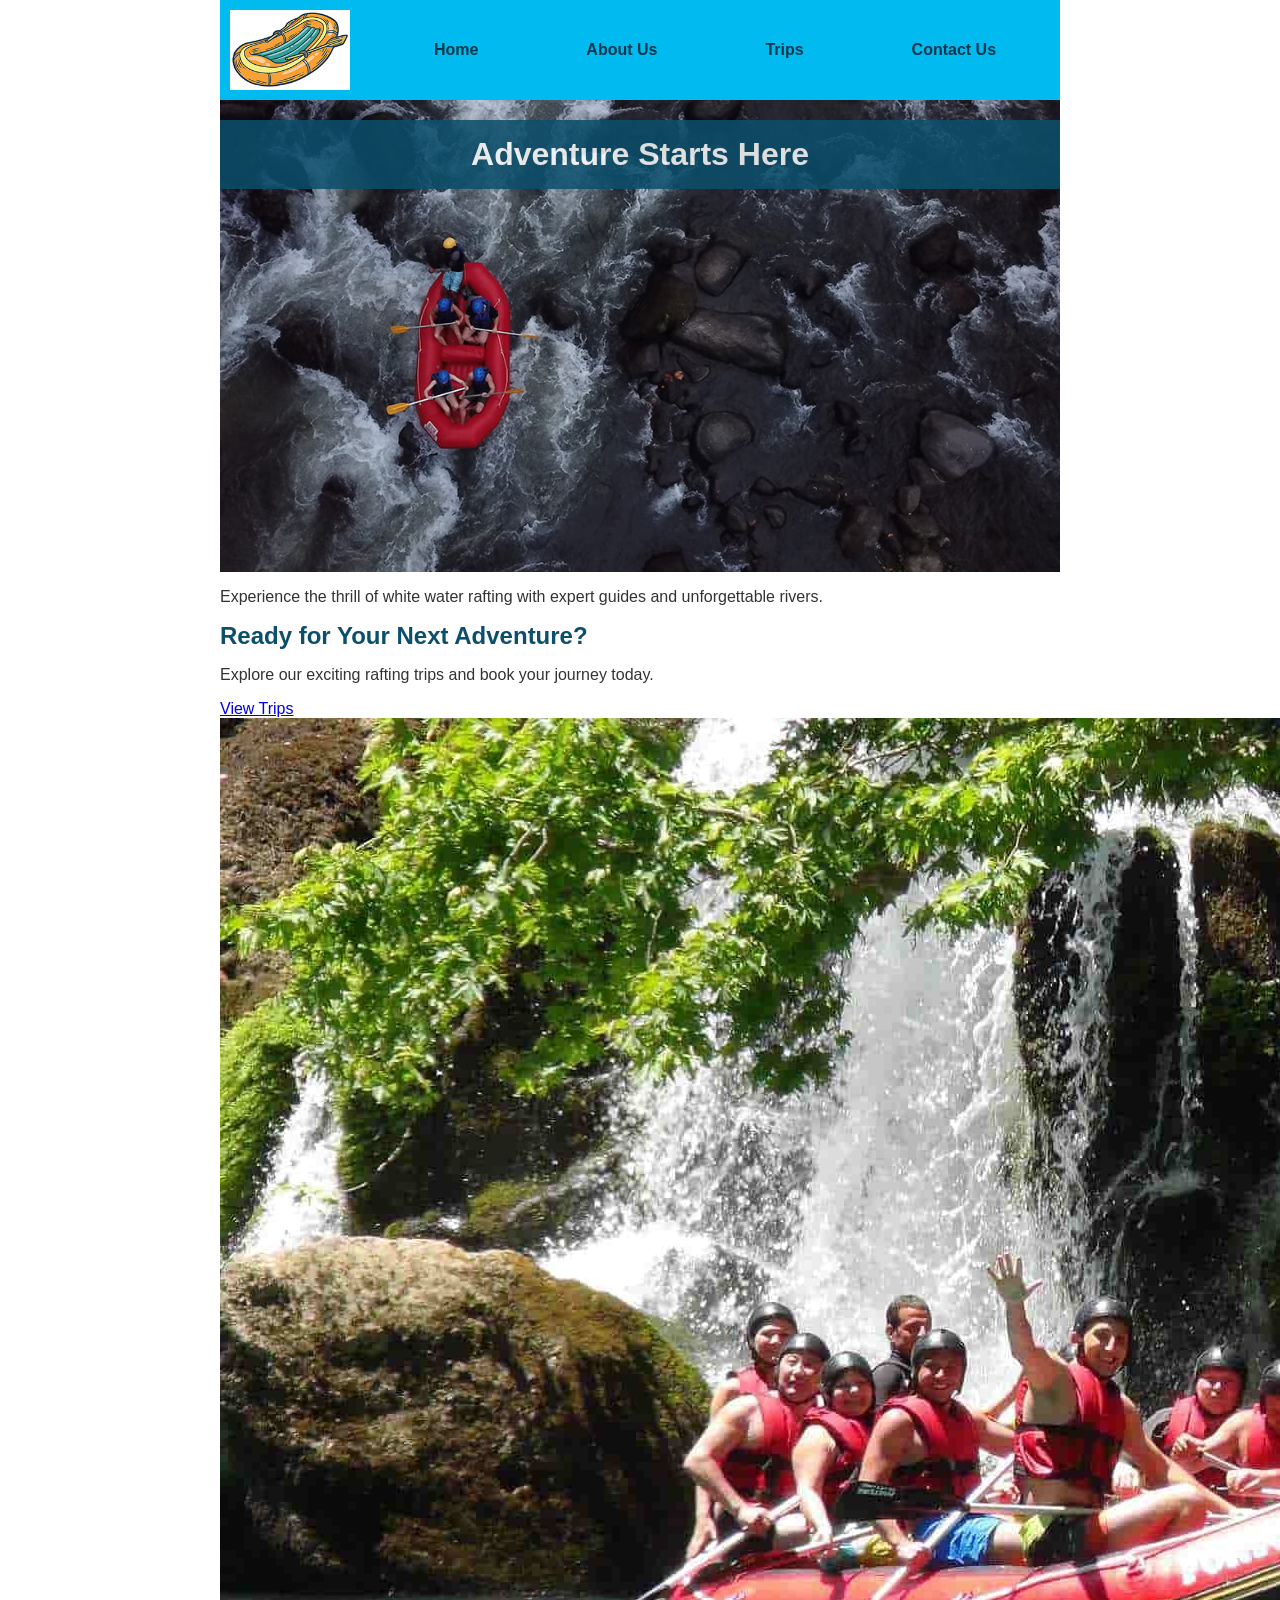
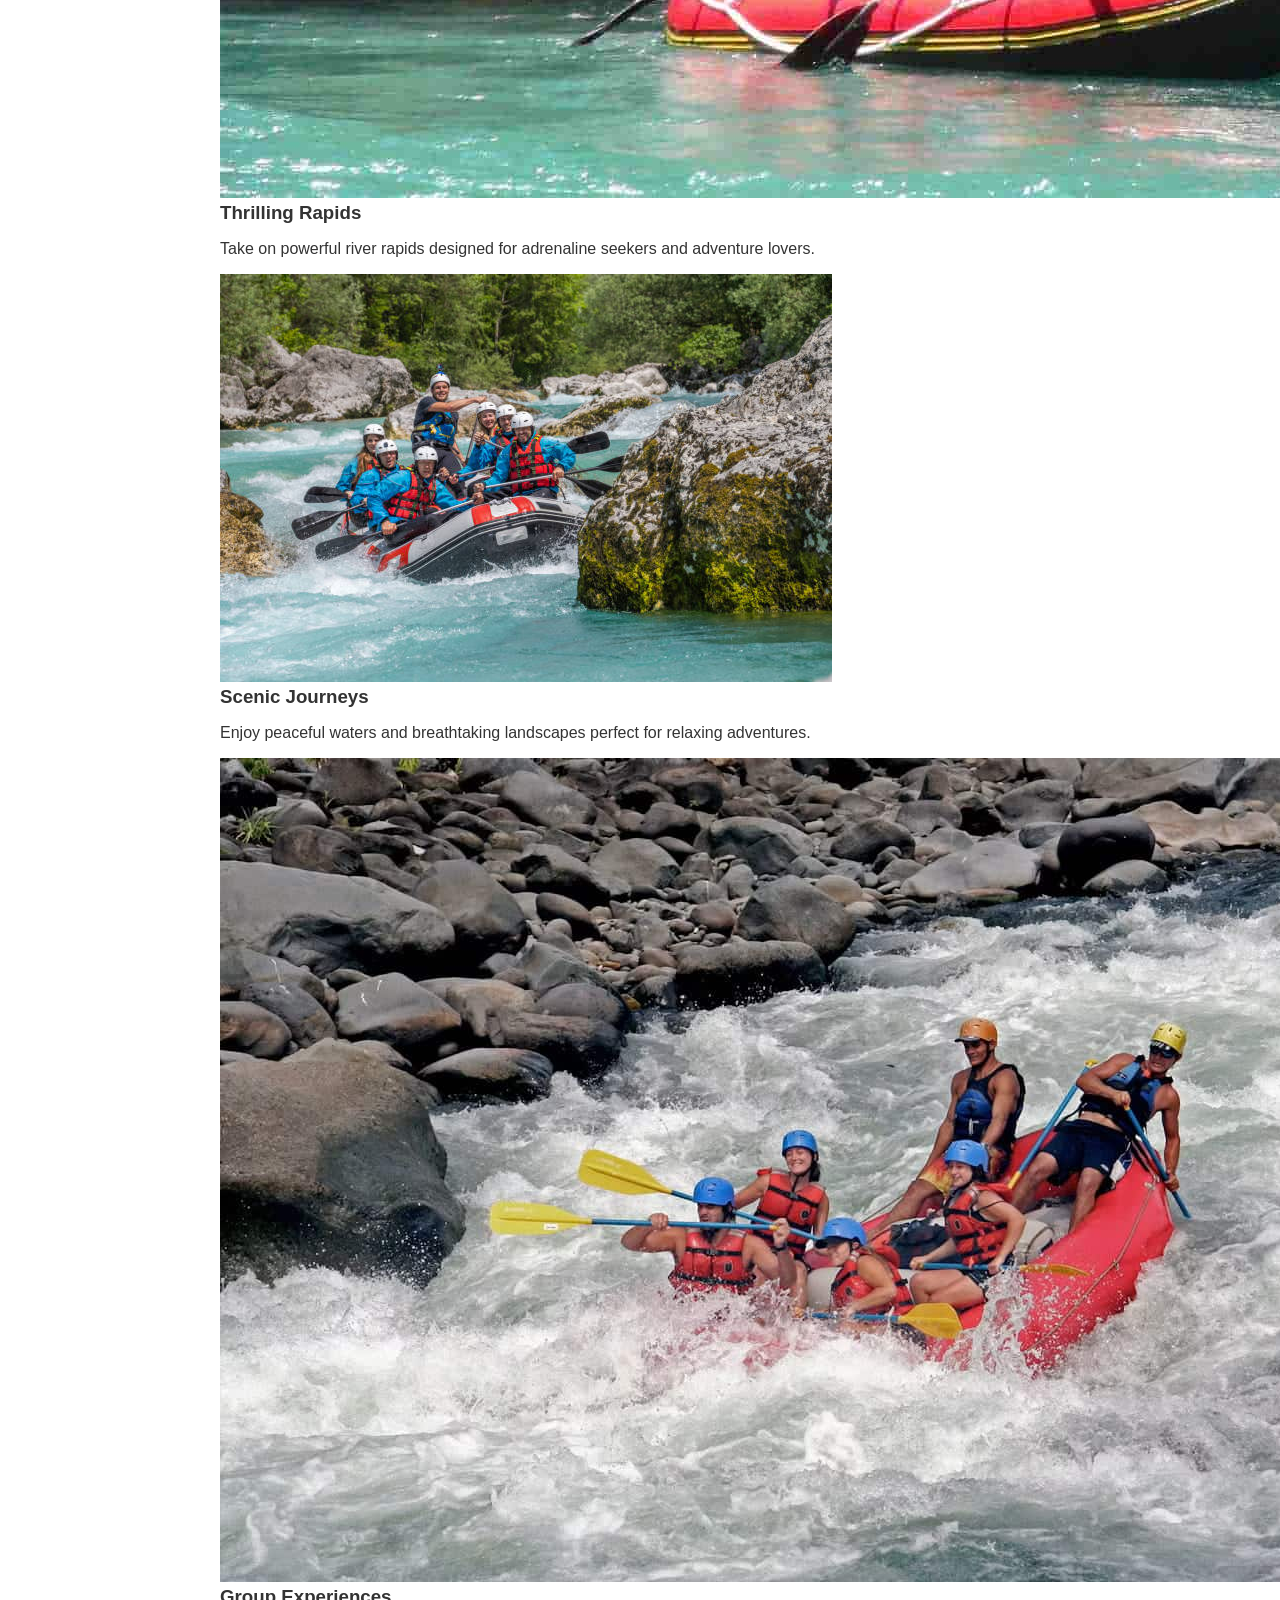
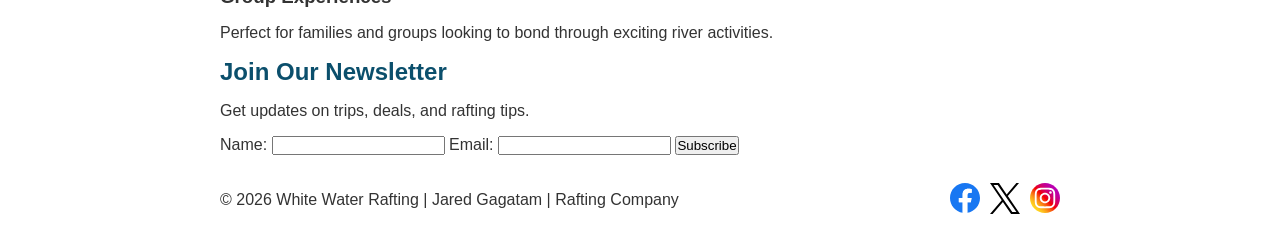
==== wwr/index.html @ ef71b313 "updated version" ====
<!DOCTYPE html>
<html lang="en">

<head>
    <meta charset="UTF-8">
    <meta name="viewport" content="width=device-width, initial-scale=1.0">

    <title>Home | Rafting Company</title>

    <meta name="description"
      content="Discover white water rafting adventures, explore trips, and join our newsletter for exciting updates and offers.">

    <meta name="author" content="Jared Gagatam">

    <link rel="stylesheet" href="styles/rafting.css">
</head>

<body>

    <header>
        <img src="images/z-boat.png" alt="Rafting Logo">

        <nav>
            <a href="index.html">Home</a>
            <a href="about.html">About Us</a>
            <a href="trips.html">Trips</a>
            <a href="contact.html">Contact Us</a>
        </nav>
    </header>

    <main>

        <!-- HERO SECTION (required with absolute text) -->
        <div class="hero">
            <img src="images/rafting16_1024.jpg" alt="Rafting Adventure">

            <h1>Adventure Starts Here</h1>

            <p class="hero-message">
                Experience the thrill of white water rafting with expert guides and unforgettable
                rivers.
            </p>
        </div>

        <!-- CALL TO ACTION -->
        <section class="cta">
            <h2>Ready for Your Next Adventure?</h2>
            <p>Explore our exciting rafting trips and book your journey today.</p>
            <a href="trips.html" class="btn">View Trips</a>
        </section>

        <!-- GRID SECTION (required: NOT single column) -->
        <section class="home-grid">

            <div class="grid-item">
                <img src="images/rafting29_600.jpg" alt="River Rapids Adventure">
                <h3>Thrilling Rapids</h3>
                <p>Take on powerful river rapids designed for adrenaline seekers and adventure
                    lovers.</p>
            </div>

            <div class="grid-item">
                <img src="images/rafting42_600.jpg" alt="Calm Scenic Rafting">
                <h3>Scenic Journeys</h3>
                <p>Enjoy peaceful waters and breathtaking landscapes perfect for relaxing
                    adventures.</p>
            </div>

            <div class="grid-item">
                <img src="images/rafting53_600.jpg" alt="Group Rafting Experience">
                <h3>Group Experiences</h3>
                <p>Perfect for families and groups looking to bond through exciting river
                    activities.</p>
            </div>

        </section>

        <!-- NEWSLETTER SIGNUP (required) -->
        <section class="newsletter">

            <h2>Join Our Newsletter</h2>
            <p>Get updates on trips, deals, and rafting tips.</p>

            <form>
                <label for="name">Name:</label>
                <input type="text" id="name" name="name" required>

                <label for="email">Email:</label>
                <input type="email" id="email" name="email" required>

                <button type="submit">Subscribe</button>
            </form>

        </section>

    </main>

    <footer>

        <p>&copy; 2026 White Water Rafting | Jared Gagatam | Rafting Company</p>

        <nav class="socialmedia">
            <a href="https://facebook.com" target="_blank" rel="noopener">
                <img src="images/facebook.svg" alt="Facebook">
            </a>

            <a href="https://twitter.com" target="_blank" rel="noopener">
                <img src="images/x-bw.svg" alt="Twitter">
            </a>

            <a href="https://instagram.com" target="_blank" rel="noopener">
                <img src="images/instagram.svg" alt="Instagram">
            </a>
        </nav>

    </footer>

</body>

</html>
---- wwr/styles/rafting.css ----
/* ================= ROOT ================= */

:root {
    --primary-color: #0b4f6c;
    --secondary-color: #01baef;
    --accent1-color: #333333;
    --accent2-color: #ffffff;

    --heading-font: Arial, sans-serif;
    --body-font: Verdana, sans-serif;
}

/* ================= RESET ================= */

* {
    margin: 0;
    padding: 0;
    box-sizing: border-box;
}

body {
    font-family: var(--body-font);
    color: var(--accent1-color);
}

/* ================= PAGE LAYOUT ================= */

header,
main,
footer {
    width: 840px;
    margin: 0 auto;
}

/* ================= HEADINGS ================= */

h1,
h2 {
    font-family: var(--heading-font);
    color: var(--primary-color);
}

/* ================= PARAGRAPH ================= */

p {
    margin: 16px 0;
}

/* ================= HEADER ================= */

header {
    display: grid;
    grid-template-columns: 150px 1fr;
    align-items: center;
    background-color: var(--secondary-color);
    padding: 10px;
}

header img {
    width: 120px;
}

nav {
    display: flex;
    justify-content: space-around;
    align-items: center;
}

nav a {
    text-decoration: none;
    color: #05384d;
    font-weight: bold;
}

/* ================= HERO ================= */

.hero {
    position: relative;
}

.hero img {
    width: 100%;
    display: block;
}

.hero h1 {
    position: absolute;
    top: 20px;
    width: 100%;
    text-align: center;
    background: var(--primary-color);
    color: white;
    opacity: 0.85;
    padding: 16px;
}

.hero article {
    position: absolute;
    bottom: 20px;
    left: 20px;
    right: 20px;
    background: rgba(255, 255, 255, 0.85);
    padding: 10px;
}

.hero article img {
    float: right;
    width: 125px;
}

/* ================= HISTORY ================= */

.history-content {
    display: grid;
    grid-template-columns: 1fr 200px 1fr;
    gap: 10px;
    align-items: center;
}

.history-content img {
    width: 100%;
}

/* ================= GALLERY ================= */

.gallery {
    display: flex;
    gap: 10px;
}

.gallery figure {
    flex: 1;
    text-align: center;
}

.gallery img {
    width: 100%;
    height: 100px;
    object-fit: cover;
}

/* ================= FOOTER ================= */

footer {
    display: flex;
    justify-content: space-between;
    align-items: center;
    background: var(--accent2-color);
    margin-top: 20px;
}

.socialmedia {
    display: flex;
    gap: 10px;
}

.socialmedia img {
    width: 30px;
}

/* ================= CONTACT PAGE ================= */

.contact-hero {
    text-align: center;
    padding: 2rem 1rem;
}

.contact-layout {
    display: grid;
    grid-template-columns: 1fr 1fr;
    gap: 2rem;
    margin: 2rem 0;
}

.company-info,
.contact-form {
    padding: 1rem;
}

.company-info h2,
.contact-form h2,
.employees h2 {
    text-align: center;
    margin-bottom: 1rem;
}

.map iframe {
    width: 100%;
    height: 350px;
    border: 0;
}

/* ================= FORM ================= */

.contact-form form {
    display: flex;
    flex-direction: column;
    gap: 12px;
}

.contact-form label {
    font-weight: 600;
}

.contact-form input[type="text"],
.contact-form input[type="email"],
.contact-form textarea {
    width: 100%;
    padding: 0.6rem;
    border: 1px solid #aaa;
    border-radius: 4px;
    font: inherit;
}

.contact-form textarea {
    resize: vertical;
}

/* ================= FIELDSET (RADIO FIX) ================= */

.contact-form fieldset {
    border: 1px solid #ccc;
    padding: 0.8rem;
    margin: 0;
    display: flex;
    flex-direction: column;
    gap: 10px;
}

/* RADIO ALIGNMENT FIX */
.radio-option {
    display: flex;
    align-items: center;
    gap: 10px;
}

.radio-option input[type="radio"] {
    width: 16px;
    height: 16px;
    margin: 0;
}

/* ================= CHECKBOX ================= */

.checkbox {
    display: flex;
    align-items: center;
    gap: 10px;
    font-weight: normal;
    cursor: pointer;
}

/* ================= BUTTON ================= */

.contact-form button {
    padding: 0.7rem;
    background-color: #6b5fa8;
    color: white;
    border: none;
    border-radius: 4px;
    cursor: pointer;
}

.contact-form button:hover {
    background-color: #56488f;
}

/* ================= EMPLOYEES ================= */

.employees {
    margin: 2rem 0;
    text-align: center;
}

.employee-grid {
    display: flex;
    justify-content: center;
    flex-wrap: wrap;
    gap: 2rem;
}

.employee-grid img {
    width: 150px;
    border-radius: 8px;
}

/* ================= RESPONSIVE ================= */

@media (max-width: 768px) {
    .contact-layout {
        grid-template-columns: 1fr;
    }
}
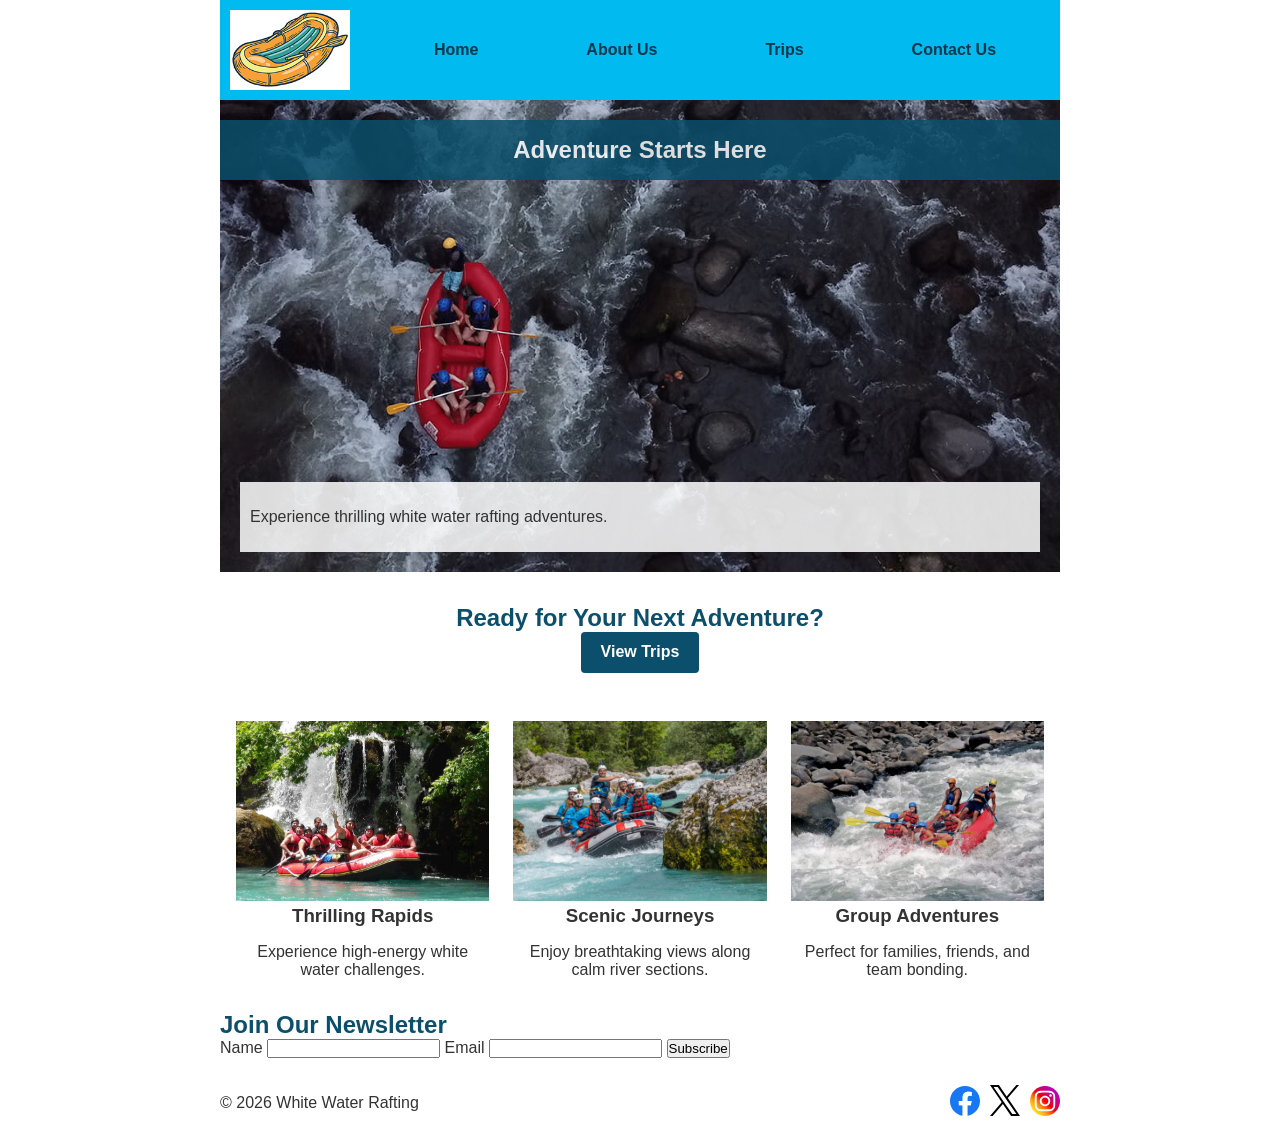
==== commit cb50922c: "fix rafting site pages" ====
--- a/wwr/index.html
+++ b/wwr/index.html
@@ -4,21 +4,16 @@
 <head>
     <meta charset="UTF-8">
     <meta name="viewport" content="width=device-width, initial-scale=1.0">
-
-    <title>Home | Rafting Company</title>
-
+    <title>Home | White Water Rafting</title>
     <meta name="description"
-      content="Discover white water rafting adventures, explore trips, and join our newsletter for exciting updates and offers.">
-
-    <meta name="author" content="Jared Gagatam">
-
+      content="Explore white water rafting adventures and book your next river trip.">
     <link rel="stylesheet" href="styles/rafting.css">
 </head>
 
 <body>
 
     <header>
-        <img src="images/z-boat.png" alt="Rafting Logo">
+        <img src="images/z-boat.png" alt="White Water Rafting Logo">
 
         <nav>
             <a href="index.html">Home</a>
@@ -30,89 +25,71 @@
 
     <main>
 
-        <!-- HERO SECTION (required with absolute text) -->
-        <div class="hero">
-            <img src="images/rafting16_1024.jpg" alt="Rafting Adventure">
+        <!-- HERO  -->
+        <section class="hero">
+            <img src="images/rafting16_1024.jpg" alt="Rafting Adventure on River">
 
             <h1>Adventure Starts Here</h1>
 
-            <p class="hero-message">
-                Experience the thrill of white water rafting with expert guides and unforgettable
-                rivers.
-            </p>
-        </div>
+            <article>
+                <p>Experience thrilling white water rafting adventures.</p>
+            </article>
+        </section>
 
-        <!-- CALL TO ACTION -->
+        <!-- CTA -->
         <section class="cta">
             <h2>Ready for Your Next Adventure?</h2>
-            <p>Explore our exciting rafting trips and book your journey today.</p>
             <a href="trips.html" class="btn">View Trips</a>
         </section>
 
-        <!-- GRID SECTION (required: NOT single column) -->
+        <!-- HOME GRID  -->
         <section class="home-grid">
 
             <div class="grid-item">
-                <img src="images/rafting29_600.jpg" alt="River Rapids Adventure">
+                <img src="images/rafting29_600.jpg" alt="Fast river rapids">
                 <h3>Thrilling Rapids</h3>
-                <p>Take on powerful river rapids designed for adrenaline seekers and adventure
-                    lovers.</p>
+                <p>Experience high-energy white water challenges.</p>
             </div>
 
             <div class="grid-item">
-                <img src="images/rafting42_600.jpg" alt="Calm Scenic Rafting">
+                <img src="images/rafting42_600.jpg" alt="Scenic river rafting">
                 <h3>Scenic Journeys</h3>
-                <p>Enjoy peaceful waters and breathtaking landscapes perfect for relaxing
-                    adventures.</p>
+                <p>Enjoy breathtaking views along calm river sections.</p>
             </div>
 
             <div class="grid-item">
-                <img src="images/rafting53_600.jpg" alt="Group Rafting Experience">
-                <h3>Group Experiences</h3>
-                <p>Perfect for families and groups looking to bond through exciting river
-                    activities.</p>
+                <img src="images/rafting53_600.jpg" alt="Group rafting adventure">
+                <h3>Group Adventures</h3>
+                <p>Perfect for families, friends, and team bonding.</p>
             </div>
 
         </section>
 
-        <!-- NEWSLETTER SIGNUP (required) -->
+        <!-- NEWSLETTER -->
         <section class="newsletter">
-
             <h2>Join Our Newsletter</h2>
-            <p>Get updates on trips, deals, and rafting tips.</p>
 
             <form>
-                <label for="name">Name:</label>
+                <label for="name">Name</label>
                 <input type="text" id="name" name="name" required>
 
-                <label for="email">Email:</label>
+                <label for="email">Email</label>
                 <input type="email" id="email" name="email" required>
 
                 <button type="submit">Subscribe</button>
             </form>
-
         </section>
 
     </main>
 
     <footer>
-
-        <p>&copy; 2026 White Water Rafting | Jared Gagatam | Rafting Company</p>
+        <p>&copy; 2026 White Water Rafting</p>
 
         <nav class="socialmedia">
-            <a href="https://facebook.com" target="_blank" rel="noopener">
-                <img src="images/facebook.svg" alt="Facebook">
-            </a>
-
-            <a href="https://twitter.com" target="_blank" rel="noopener">
-                <img src="images/x-bw.svg" alt="Twitter">
-            </a>
-
-            <a href="https://instagram.com" target="_blank" rel="noopener">
-                <img src="images/instagram.svg" alt="Instagram">
-            </a>
+            <a href="#"><img src="images/facebook.svg" alt="Facebook"></a>
+            <a href="#"><img src="images/x-bw.svg" alt="X (Twitter)"></a>
+            <a href="#"><img src="images/instagram.svg" alt="Instagram"></a>
         </nav>
-
     </footer>
 
 </body>
--- a/wwr/styles/rafting.css
+++ b/wwr/styles/rafting.css
@@ -216,7 +216,7 @@
     resize: vertical;
 }
 
-/* ================= FIELDSET (RADIO FIX) ================= */
+/* ================= FIELDSET ================= */
 
 .contact-form fieldset {
     border: 1px solid #ccc;
@@ -227,7 +227,6 @@
     gap: 10px;
 }
 
-/* RADIO ALIGNMENT FIX */
 .radio-option {
     display: flex;
     align-items: center;
@@ -290,4 +289,109 @@
     .contact-layout {
         grid-template-columns: 1fr;
     }
+}
+
+/* ================= TRIPS PAGE ================= */
+
+/* CTA (shared style but adjusted spacing for trips page) */
+.cta {
+    text-align: center;
+    padding: 2rem 1rem;
+}
+
+/* CTA button (if not already styled elsewhere) */
+.btn {
+    display: inline-block;
+    padding: 0.7rem 1.2rem;
+    background-color: var(--primary-color);
+    color: var(--accent2-color);
+    text-decoration: none;
+    border-radius: 4px;
+    font-weight: bold;
+}
+
+.btn:hover {
+    background-color: var(--secondary-color);
+    color: var(--accent1-color);
+}
+
+/* ================= TRIPS GRID ================= */
+
+.trips-grid {
+    display: grid;
+    grid-template-columns: repeat(3, 1fr);
+    gap: 1.5rem;
+    padding: 1rem;
+}
+
+/* Trip cards */
+.trip-card {
+    background: var(--accent2-color);
+    border: 1px solid #ddd;
+    border-radius: 6px;
+    overflow: hidden;
+    text-align: center;
+    padding-bottom: 1rem;
+}
+
+.trip-card img {
+    width: 100%;
+    height: 180px;
+    object-fit: cover;
+}
+
+.trip-card h3 {
+    margin: 0.8rem 0 0.3rem;
+    color: var(--primary-color);
+}
+
+.trip-card p {
+    padding: 0 0.5rem;
+}
+
+/* ================= TRIP TABLE ================= */
+
+.trip-table {
+    padding: 2rem 1rem;
+}
+
+.trip-table h2 {
+    text-align: center;
+    margin-bottom: 1rem;
+}
+
+.trip-table table {
+    width: 100%;
+    border-collapse: collapse;
+    background: var(--accent2-color);
+}
+
+.trip-table th,
+.trip-table td {
+    border: 1px solid #ccc;
+    padding: 0.8rem;
+    text-align: center;
+}
+
+.trip-table th {
+    background-color: var(--primary-color);
+    color: var(--accent2-color);
+}
+
+/* HOME GRID */
+.home-grid {
+    display: grid;
+    grid-template-columns: repeat(3, 1fr);
+    gap: 1.5rem;
+    padding: 1rem;
+}
+
+.home-grid .grid-item {
+    text-align: center;
+}
+
+.home-grid img {
+    width: 100%;
+    height: 180px;
+    object-fit: cover;
 }
